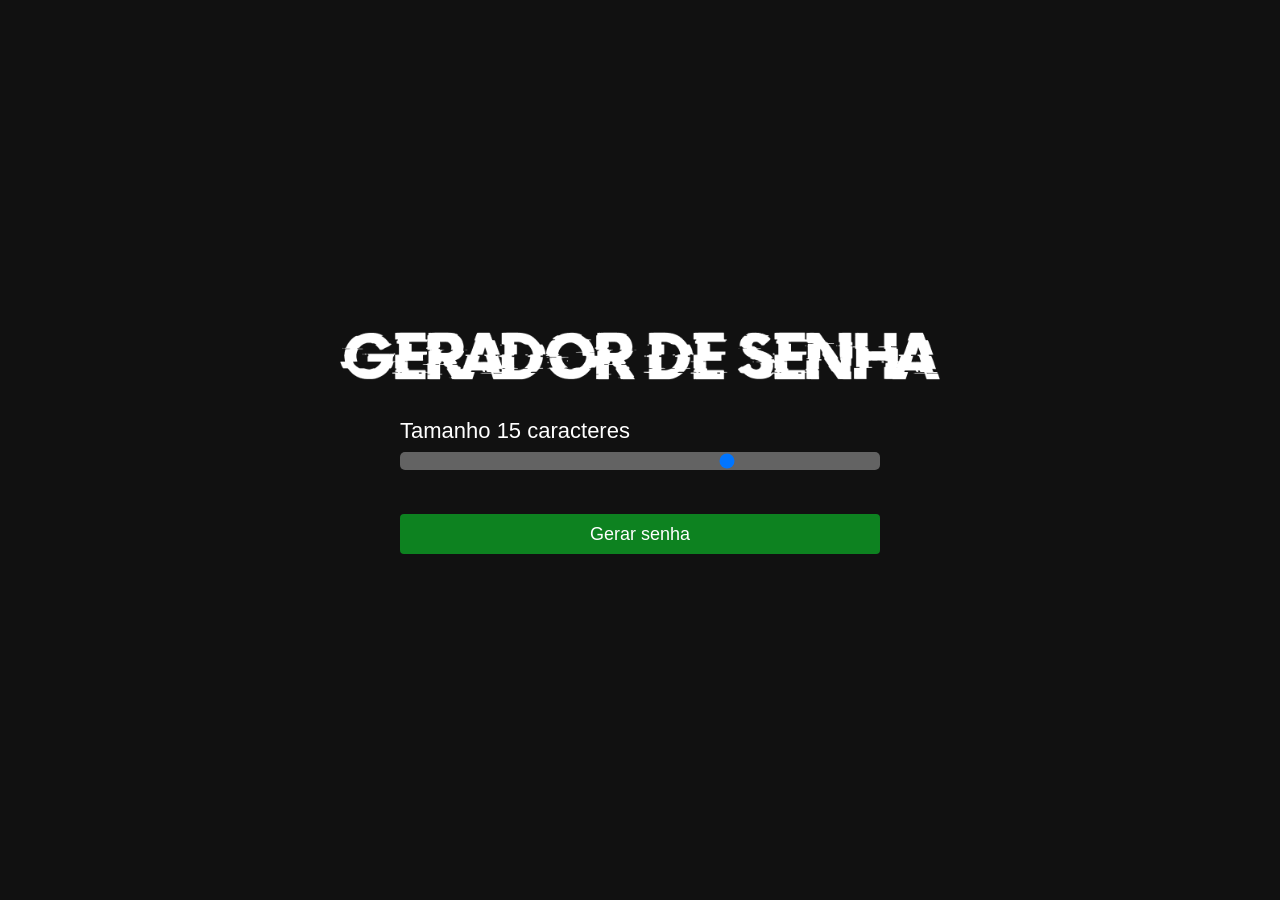
==== index.html @ 53cb48e9 "criar-senhas-aleat-rias" ====
<!doctype html>
<html lang="en">
<head>
    <meta charset="UTF-8" />
    <meta http-equiv="X-UA-Compatible" content="IE=edge">
    <meta name="viewport" content="width=device-width, initial-scale=1.0">
    <meta name="Keyword" content="Gerador de senha, gerador password">
    <title>Gerador de senha</title>

    <link rel="stylesheet" href="./styler.css">
</head>
<body>

  <img class="logo" src="./assets/logo.png" alt="Logo Gerador de Senha" />

  <main class="container-input">
   <span>Tamanho <span id="valor"></span> caracteres</span>
   <input id="slider" class="slider" type="range" min="4" max="20" value="15">

   <button id="button" class="button-cta"onclick="generatePassword()">Gerar senha</button>
  </main> 
    
  <div id="container-password" onclick="copyPassword()" class="container-password hide">
   <span class="title">Sua senha gerada:</span>
   <span id="password" class="password"></span>
   <span class="tooltip"> Clique para copiar</span>
  </div>

  <script src="script.js"></script>
</body>
</html>
---- styler.css ----
*{
  font-family: sans-serif;
  width: 100%;
  margin: 0 auto;
  box-sizing: border-box;
}

body{
  background-color: rgba(0, 0, 0, 0.932);
  width: 100%;
  height: 100vh;
  display: flex;
  flex-direction: column;
  align-items: center;
  justify-content: center;
}

.logo{
  max-width: 600px;
  margin-bottom: 24px;
}

.container-input{
  max-width: 480px;
  margin: 14px 0;
}

.container-input span{
  color: #fff;
  font-size: 22px;
}

.slider{
  -webkit-appearance: none;
  width: 100%;
  border-radius: 5px;
  height: 18px;
  background: #9c9c9c96;
  outline: none;
  margin-top: 8px;
}

.button-cta{
 height: 40px;
 background-color: #0bd12c96;
 border:0;
 border-radius: 4px;
 cursor: pointer;
 margin-top: 40px;
 color: #fff;
 font-size: 18px;
}

.container-password{
  max-width: 480px;
  margin: 14px 0;
  display: flex;
  align-items: center;
  flex-direction: column;
  cursor: pointer;
}

.title{
  text-align: center;
  color: #fff;
  font-size: 28px;
  margin-top: 24px;
  margin-bottom: 8px; 
}

.password{
  height: 60px;
  background-color: rgba(0, 0, 0, 0.40);
  border-radius: 4px;
  display: flex;
  justify-content: center;
  align-items: center;
  color: #fff;
}

.password:hover{
  transform:scale(1.05);
  background-color: #015810;
}

.tooltip{
  color: #fff;
  top: 20px;
  position: relative;
  padding: 6px 8px;
  background: rgb(11, 209, 44, 0.40);
  text-align: center;
  font-size: 16px;
  border-radius: 6px;
  visibility: hidden;
  opacity: 0;
  transition: all 0.6s ease-in-out;
}

.hide{
  display: none;
}

.container-password:hover .tooltip{
  visibility: visible;
  bottom: 50px;
  opacity: 1;
}
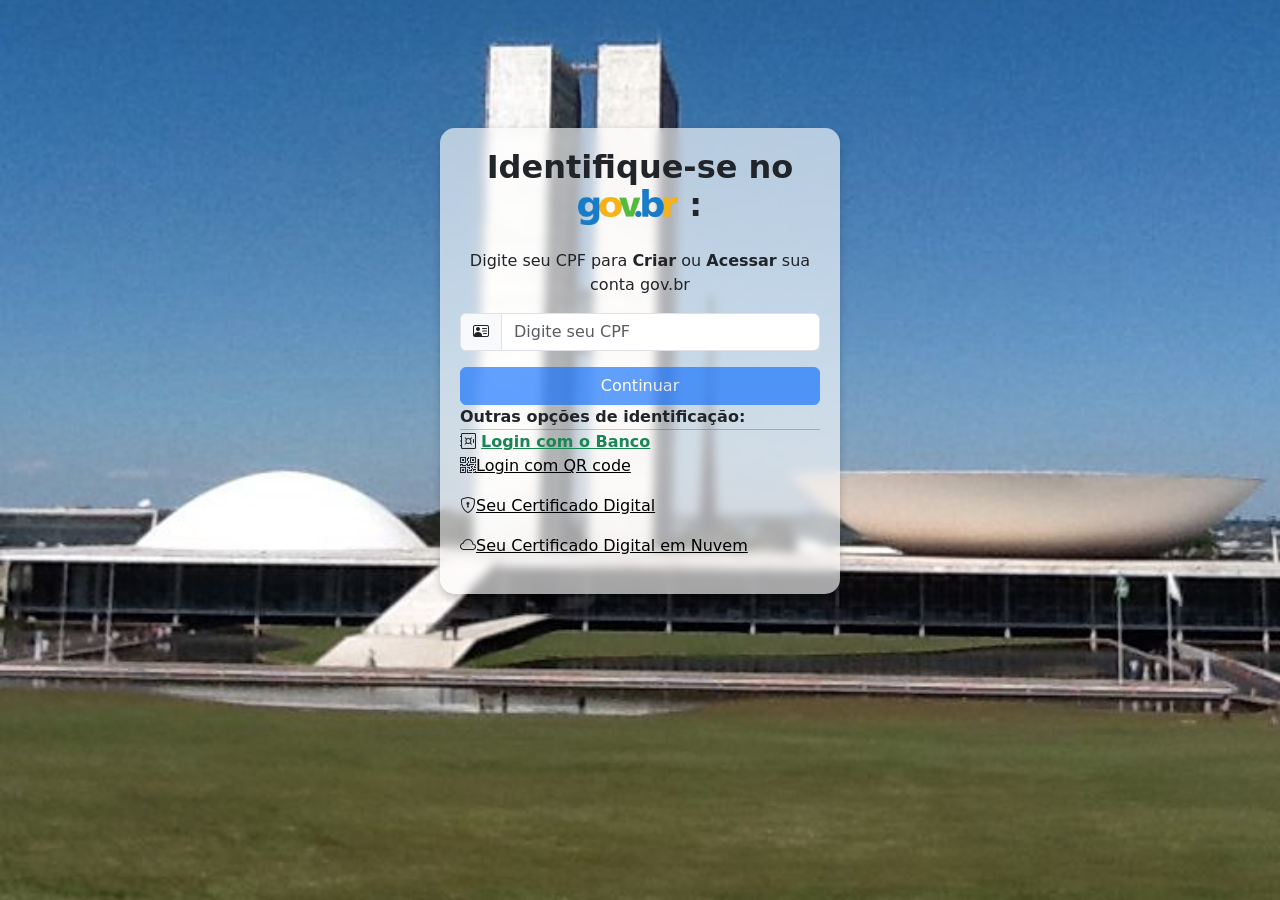
==== commit 25fb808a: "tentendo refazer o site do governo federal" ====
--- a/index.html
+++ b/index.html
@@ -1,31 +1,88 @@
-<!doctype html>
-<html lang="en">
+<!DOCTYPE html>
+<html lang="pt-br">
 <head>
-    <meta charset="UTF-8" />
-    <meta http-equiv="X-UA-Compatible" content="IE=edge">
+    <meta charset="UTF-8">
     <meta name="viewport" content="width=device-width, initial-scale=1.0">
-    <meta name="Keyword" content="Gerador de senha, gerador password">
-    <title>Gerador de senha</title>
-
-    <link rel="stylesheet" href="./styler.css">
+    <title>Melhor que o Gov</title>
+    <link href="https://cdn.jsdelivr.net/npm/bootstrap@5.1.3/dist/css/bootstrap.min.css" rel="stylesheet" integrity="sha384-1BmE4kWBq78iYhFldvKuhfTAU6auU8tT94WrHftjDbrCEXSU1oBoqyl2QvZ6jIW3" crossorigin="anonymous">
+    <link rel="stylesheet" href="https://cdn.jsdelivr.net/npm/bootstrap-icons@1.10.0/font/bootstrap-icons.css">
+    <link rel="preconnect" href="https://fonts.googleapis.com">
+    <link rel="preconnect" href="https://fonts.gstatic.com" crossorigin>
+    <link href="https://fonts.googleapis.com/css2?family=Open+Sans:ital,wght@0,300..800;1,300..800&display=swap" rel="stylesheet">
+    <link rel="stylesheet" href="style.css">
 </head>
 <body>
+    <div class="d-flex justify-content-center align-items-center" style="height: 100vh;">
+      <div class="login-card">
+        <h2 class="fw-bold text-center mb-4">Identifique-se no <img src="img/logo.jpg" alt="GovBR" width="100" class="img-fluid"> :</h2>
+        
+        <p class="text-center mb-3"> Digite seu CPF para <b>Criar</b> ou <b>Acessar</b> sua conta gov.br </p>
+        <frorm action="">
+            <div class="input-group mb-3">
+    <span class="input-group-text">
+        <i class="bi bi-person-vcard"></i>
+    </span>
 
-  <img class="logo" src="./assets/logo.png" alt="Logo Gerador de Senha" />
+    <input
+        type="text"
+        id="cpf"
+        class="form-control"
+        placeholder="Digite seu CPF">
+</div>
 
-  <main class="container-input">
-   <span>Tamanho <span id="valor"></span> caracteres</span>
-   <input id="slider" class="slider" type="range" min="4" max="20" value="15">
+<button
+    id="btnContinuar"
+    type="button"
+    class="btn btn-primary w-100"
+    disabled
+    onclick="continuar()">
+    Continuar
+</button>
 
-   <button id="button" class="button-cta"onclick="generatePassword()">Gerar senha</button>
-  </main> 
-    
-  <div id="container-password" onclick="copyPassword()" class="container-password hide">
-   <span class="title">Sua senha gerada:</span>
-   <span id="password" class="password"></span>
-   <span class="tooltip"> Clique para copiar</span>
-  </div>
+<script>
+const cpf = document.getElementById("cpf");
+const btn = document.getElementById("btnContinuar");
 
-  <script src="script.js"></script>
+cpf.addEventListener("input", function () {
+    btn.disabled = cpf.value.trim() === "";
+});
+
+function continuar() {
+    window.location.href = "login.html";
+}
+</script>
+                
+
+        </form>
+          
+              
+                  <div class="row">
+                  <div class="col-md-12">
+                  <span class="me-3"><b>Outras opções de identificação:</b></span>
+                  <hr class="flex-grow-1 m-0">
+                <div class="row">
+                <div class="col-md-12">
+
+                <p class="mb-0"><i class="bi bi-safe"> </i><a href="#" class="text-success"><b> Login com o Banco </b></a></p>
+
+                <p><i class="bi bi-qr-code"></i><a href="#" style="color: black;">Login com QR code</a></p>
+
+                <p><i class="bi bi-shield-lock"></i><a href="#" style="color: black;">Seu Certificado Digital</a></p>
+
+                <p><i class="bi bi-cloud"></i><a href="#" style="color: black;">Seu Certificado Digital em Nuvem</a></p>
+              </div>
+             </div>
+              </div>
+             </div>
+            
+            
+          </div>
+
+        </frorm>
+
+      </div>
+      </div>
+    </div>
+    <script src="https://cdn.jsdelivr.net/npm/bootstrap@5.1.3/dist/js/bootstrap.bundle.min.js" integrity="sha384-ka7Sk0Gln4gmtz2MlQnikT1wXgYsOg+OMhuP+IlRH9sENBO0LRn5q+8nbTov4+1p" crossorigin="anonymous"></script>
 </body>
-</html>
+</html>
--- a/style.css
+++ b/style.css
@@ -0,0 +1,19 @@
+body {
+    background-image: url('img/Brasília.png');
+    background-size: cover;      /* cobre toda a tela */
+    background-position: center; /* centraliza */
+    background-repeat: no-repeat;
+    background-attachment: fixed; /* opcional */
+}
+
+.login-card {
+    background-color: rgba(255, 255, 255, 0.63); /* branco com opacidade */
+    border-radius: 15px;
+    padding: 20px;
+    max-width: 400px;
+    margin: auto;
+    margin-top: 10%;
+    box-shadow: 0 4px 8px rgba(0, 0, 0, 0.2);
+    backdrop-filter: blur(5px); /* efeito de desfoque */
+}
+
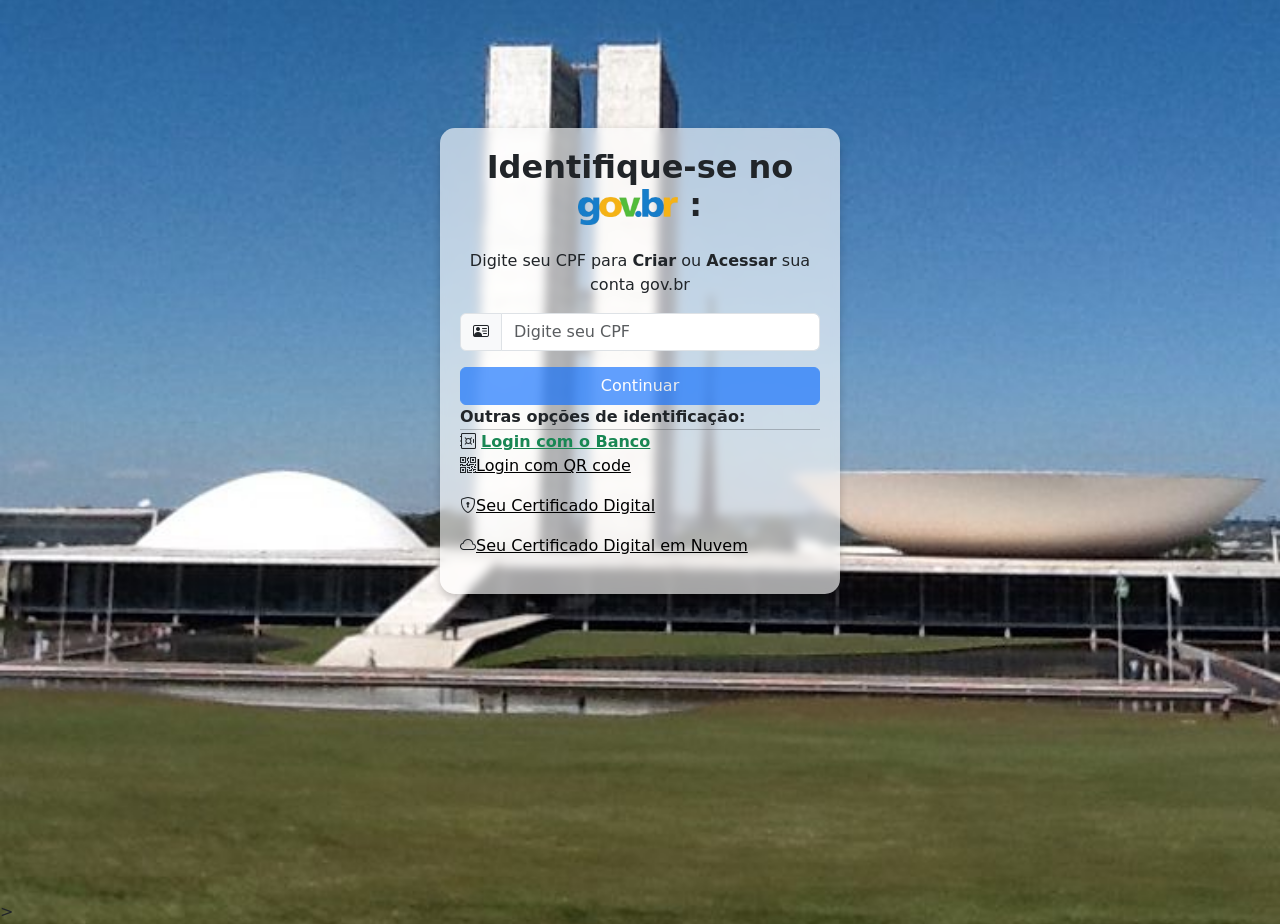
==== commit bf115b71: "inicio de pagina pra senha" ====
--- a/index.html
+++ b/index.html
@@ -24,10 +24,12 @@
     </span>
 
     <input
-        type="text"
-        id="cpf"
-        class="form-control"
-        placeholder="Digite seu CPF">
+    type="text"
+    id="cpf"
+    class="form-control"
+    placeholder="Digite seu CPF"
+    maxlength="11"
+    oninput="this.value = this.value.replace(/\D/g, '')">
 </div>
 
 <button
@@ -49,6 +51,15 @@
 
 function continuar() {
     window.location.href = "login.html";
+}
+
+function continuar() {
+    const cpf = document.getElementById("cpf").value;
+
+    if (cpf.trim() !== "") {
+        localStorage.setItem("cpf", cpf);
+        window.location.href = "login.html";
+    }
 }
 </script>
                 
@@ -85,4 +96,4 @@
     </div>
     <script src="https://cdn.jsdelivr.net/npm/bootstrap@5.1.3/dist/js/bootstrap.bundle.min.js" integrity="sha384-ka7Sk0Gln4gmtz2MlQnikT1wXgYsOg+OMhuP+IlRH9sENBO0LRn5q+8nbTov4+1p" crossorigin="anonymous"></script>
 </body>
-</html>+</html>>
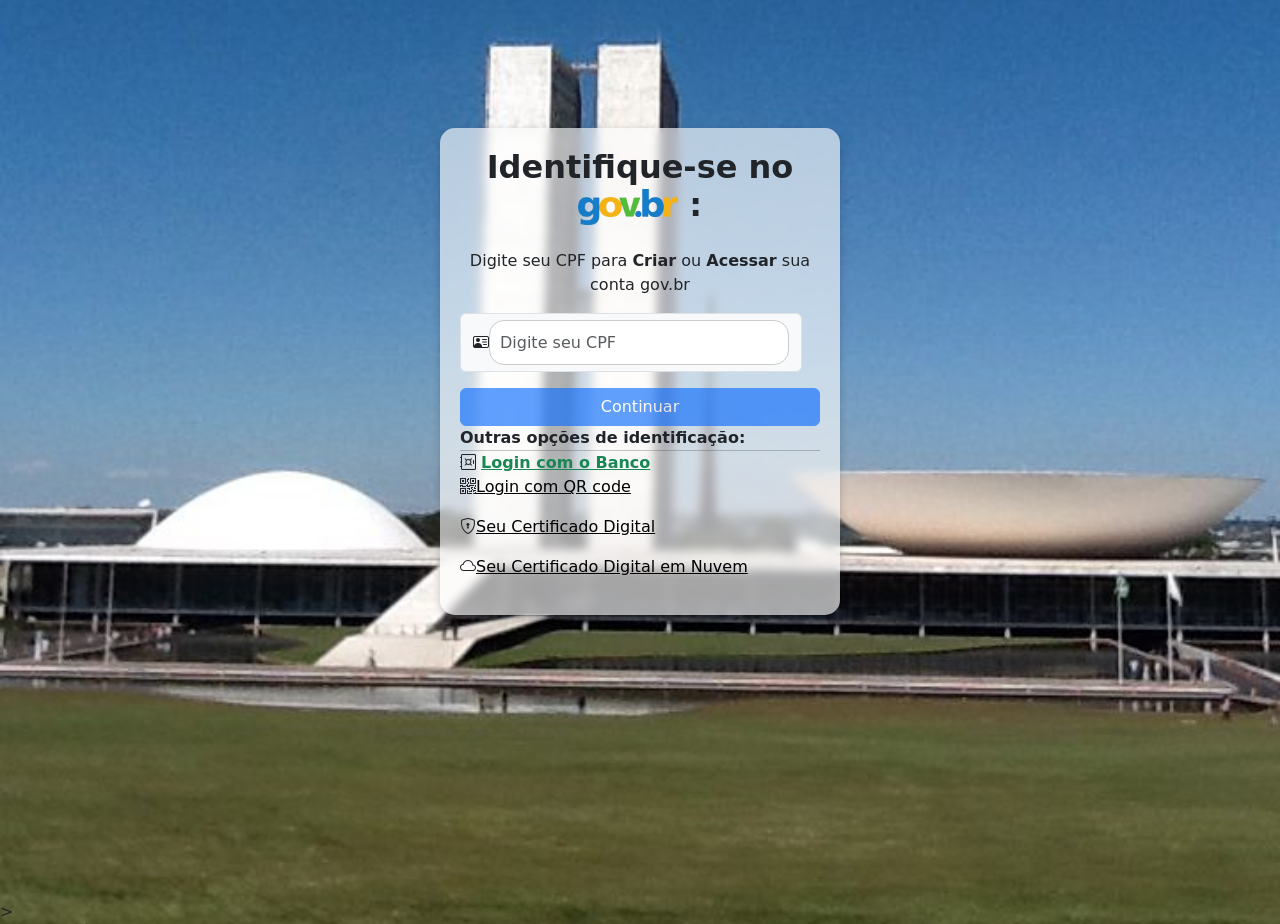
==== commit e641433b: "inicio da pagina 2" ====
--- a/index.html
+++ b/index.html
@@ -21,7 +21,6 @@
             <div class="input-group mb-3">
     <span class="input-group-text">
         <i class="bi bi-person-vcard"></i>
-    </span>
 
     <input
     type="text"
@@ -30,6 +29,7 @@
     placeholder="Digite seu CPF"
     maxlength="11"
     oninput="this.value = this.value.replace(/\D/g, '')">
+  </span>
 </div>
 
 <button
--- a/style.css
+++ b/style.css
@@ -14,6 +14,119 @@
     margin: auto;
     margin-top: 10%;
     box-shadow: 0 4px 8px rgba(0, 0, 0, 0.2);
-    backdrop-filter: blur(5px); /* efeito de desfoque */
+    backdrop-filter: blur(5px);
+    
 }
 
+#senha{
+    width: 300px;
+    height: 45px;
+    border: 1px solid #ccc;
+    border-radius: 15px;
+    padding: 0 10px;
+}
+
+
+#btnOlho{
+    width: 45px;
+    height: 45px;
+    border-radius: 15px;
+    border: 1px solid #ccc;
+}
+
+#cpf,
+#senha{
+    width: 300px;
+    height: 45px;
+    border: 1px solid #ccc;
+    border-radius: 15px;
+    padding: 0 10px;
+}
+
+#cpf:focus,
+#senha:focus{
+    background-color: #fff3a0;
+    border: 2px solid gold;
+    outline: none;
+}
+button {
+    padding: 10px 20px;
+    border: none;
+    border-radius: 8px;
+    cursor: pointer;
+}
+
+button[onclick="entrar()"] {
+    background: #007bff;
+    color: white;
+}
+
+button[onclick="cancelar()"] {
+    background: #e5e5e5;
+    color: #333;
+}
+.container {
+    padding: 30px;
+}
+
+h1 {
+    margin-bottom: 30px;
+}
+
+.cpf {
+    margin-bottom: 25px;
+}
+
+label {
+    display: block;
+    margin-bottom: 10px;
+}
+
+.senha-container {
+    position: relative;
+    width: 100%;
+}
+
+.senha-container input {
+    width: 100%;
+    box-sizing: border-box;
+    padding: 12px 45px 12px 12px;
+    border: 1px solid #ccc;
+    border-radius: 10px;
+}
+
+#btnOlho {
+    position: absolute;
+    top: 50%;
+    right: 15px;
+    transform: translateY(-50%);
+    border: none;
+    background: transparent;
+    padding: 0;
+    margin: 0;
+    font-size: 20px;
+    cursor: pointer;
+    z-index: 10;
+}
+
+.botoes {
+    display: flex;
+    gap: 12px;
+    width: 100%;
+    margin-top: 20px;
+}
+
+.botoes button {
+    flex: 1;
+    height: 45px;
+    border-radius: 6px;
+    font-size: 18px;
+    cursor: pointer;
+    transition: all 0.3s ease;
+}
+
+.botoes button:hover {
+    background-color: #4a90e2;
+    color: white;
+    border-color: #4a90e2;
+}
